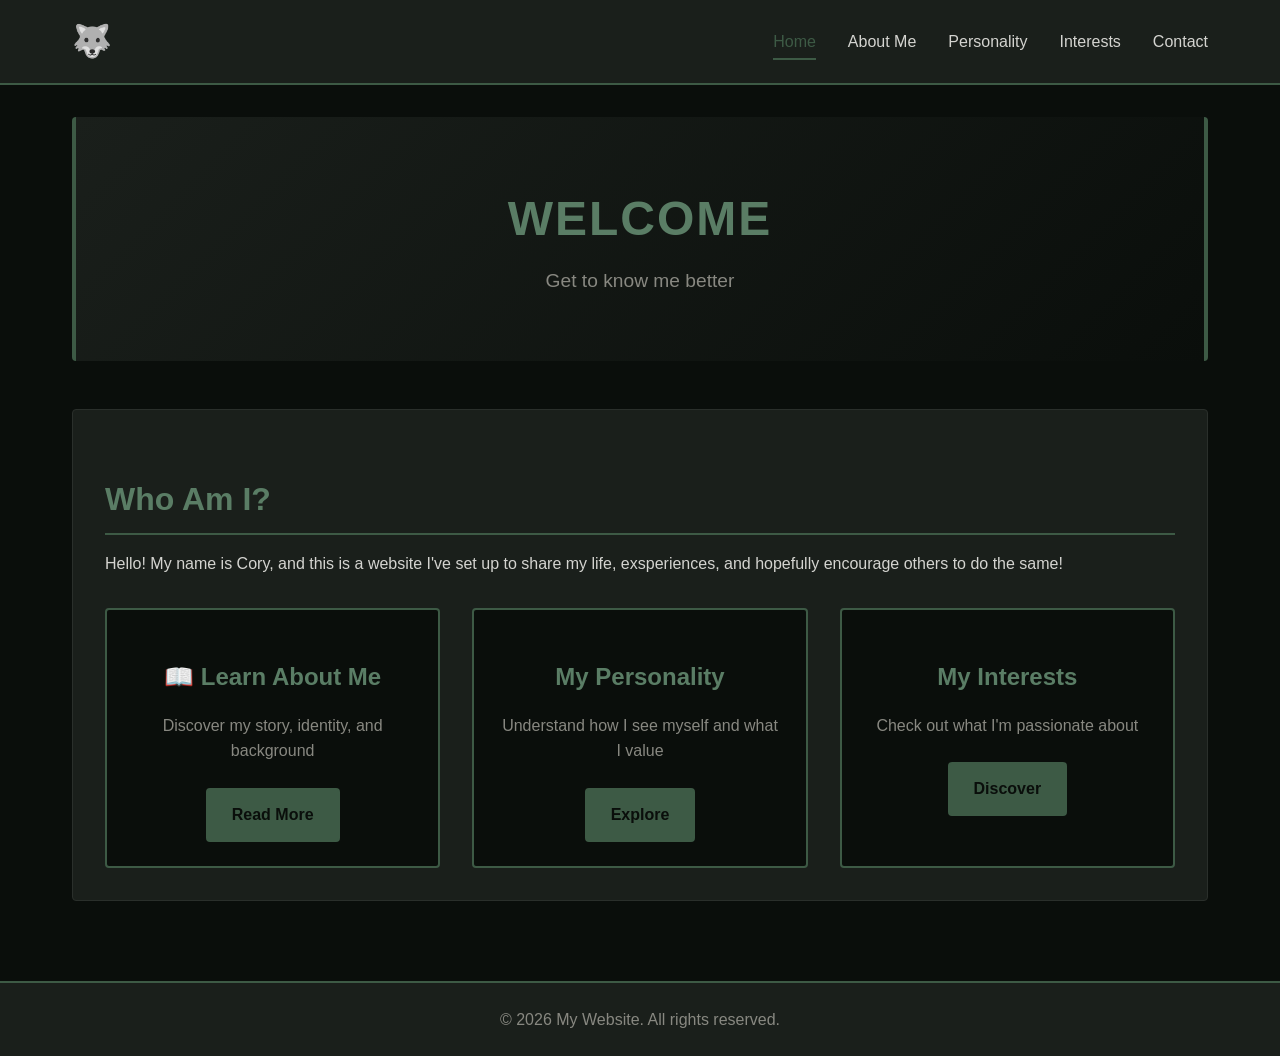
==== index.html @ 978be8fb "Update introduction and headings in index.html" ====
<!DOCTYPE html>
<html lang="en">
<head>
    <meta charset="UTF-8">
    <meta name="viewport" content="width=device-width, initial-scale=1.0">
    <title>Home - My Website</title>
    <link rel="stylesheet" href="css/style.css">
</head>
<body>
    <nav class="navbar">
        <div class="nav-container">
            <a href="index.html" class="logo">🐺</a>
            <ul class="nav-menu">
                <li><a href="index.html" class="nav-link active">Home</a></li>
                <li><a href="about.html" class="nav-link">About Me</a></li>
                <li><a href="personality.html" class="nav-link">Personality</a></li>
                <li><a href="interests.html" class="nav-link">Interests</a></li>
                <li><a href="contact.html" class="nav-link">Contact</a></li>
            </ul>
        </div>
    </nav>

    <main class="container">
        <section class="hero">
            <h1>Welcome</h1>
            <p>Get to know me better</p>
        </section>

        <section class="content">
            <h2>Who Am I?</h2>
            <!-- ADD YOUR CONTENT HERE -->
            <p>Hello! My name is Cory, and this is a website I've set up to share my life, exsperiences, and hopefully encourage others to do the same! </p>
            
            <div class="quick-nav">
                <div class="card">
                    <h3>📖 Learn About Me</h3>
                    <p>Discover my story, identity, and background</p>
                    <a href="about.html" class="btn">Read More</a>
                </div>
                <div class="card">
                    <h3> My Personality</h3>
                    <p>Understand how I see myself and what I value</p>
                    <a href="personality.html" class="btn">Explore</a>
                </div>
                <div class="card">
                    <h3> My Interests</h3>
                    <p>Check out what I'm passionate about</p>
                    <a href="interests.html" class="btn">Discover</a>
                </div>
            </div>
        </section>
    </main>

    <footer>
        <p>&copy; 2026 My Website. All rights reserved.</p>
    </footer>
</body>
</html>
---- css/style.css ----
* {
    margin: 0;
    padding: 0;
    box-sizing: border-box;
}

/* Color Variables - Dark Nature Theme */
:root {
    --primary-dark: #0a0e0b;        /* Very dark black */
    --secondary-dark: #1a1f1b;      /* Dark gray-black */
    --accent-green: #3d5a45;        /* Muted forest green */
    --accent-green-light: #5a7d65;  /* Lighter muted green */
    --text-light: #d4d4d0;          /* Off-white for text */
    --text-muted: #888881;          /* Muted gray text */
    --border: #2a2f2b;              /* Border color */
}

body {
    font-family: 'Segoe UI', Tahoma, Geneva, Verdana, sans-serif;
    background-color: var(--primary-dark);
    color: var(--text-light);
    line-height: 1.6;
}

/* Navigation Bar */
.navbar {
    background-color: var(--secondary-dark);
    padding: 1rem 0;
    border-bottom: 2px solid var(--accent-green);
    position: sticky;
    top: 0;
    z-index: 100;
}

.nav-container {
    max-width: 1200px;
    margin: 0 auto;
    padding: 0 2rem;
    display: flex;
    justify-content: space-between;
    align-items: center;
}

.logo {
    font-size: 2rem;
    text-decoration: none;
    color: var(--accent-green);
}

.nav-menu {
    display: flex;
    list-style: none;
    gap: 2rem;
}

.nav-link {
    color: var(--text-light);
    text-decoration: none;
    font-weight: 500;
    transition: all 0.3s ease;
    padding-bottom: 0.5rem;
    border-bottom: 2px solid transparent;
}

.nav-link:hover,
.nav-link.active {
    color: var(--accent-green);
    border-bottom: 2px solid var(--accent-green);
}

/* Container */
.container {
    max-width: 1200px;
    margin: 0 auto;
    padding: 2rem;
}

/* Hero Section */
.hero {
    text-align: center;
    padding: 4rem 2rem;
    background: linear-gradient(135deg, var(--secondary-dark) 0%, var(--primary-dark) 100%);
    border-left: 4px solid var(--accent-green);
    border-right: 4px solid var(--accent-green);
    margin-bottom: 3rem;
    border-radius: 4px;
}

.hero h1 {
    font-size: 3rem;
    color: var(--accent-green-light);
    margin-bottom: 0.5rem;
    text-transform: uppercase;
    letter-spacing: 2px;
}

.hero p {
    font-size: 1.2rem;
    color: var(--text-muted);
}

/* Content Section */
.content {
    background-color: var(--secondary-dark);
    padding: 2rem;
    border-radius: 4px;
    border: 1px solid var(--border);
}

.content h2 {
    color: var(--accent-green-light);
    font-size: 2rem;
    margin-top: 2rem;
    margin-bottom: 1rem;
    border-bottom: 2px solid var(--accent-green);
    padding-bottom: 0.5rem;
}

.content h3 {
    color: var(--accent-green);
    font-size: 1.3rem;
    margin-top: 1.5rem;
    margin-bottom: 0.75rem;
}

.content p {
    margin-bottom: 1rem;
    color: var(--text-light);
}

.content ul {
    margin-left: 1.5rem;
    margin-bottom: 1rem;
}

.content li {
    margin-bottom: 0.75rem;
    color: var(--text-light);
}

/* Cards */
.quick-nav {
    display: grid;
    grid-template-columns: repeat(auto-fit, minmax(280px, 1fr));
    gap: 2rem;
    margin-top: 2rem;
}

.card {
    background-color: var(--primary-dark);
    border: 2px solid var(--accent-green);
    border-radius: 4px;
    padding: 1.5rem;
    text-align: center;
    transition: all 0.3s ease;
}

.card:hover {
    background-color: var(--secondary-dark);
    border-color: var(--accent-green-light);
    transform: translateY(-5px);
}

.card h3 {
    color: var(--accent-green-light);
    margin-bottom: 1rem;
    font-size: 1.5rem;
}

.card p {
    color: var(--text-muted);
    margin-bottom: 1.5rem;
}

/* Button */
.btn {
    display: inline-block;
    background-color: var(--accent-green);
    color: var(--primary-dark);
    padding: 0.75rem 1.5rem;
    text-decoration: none;
    border-radius: 4px;
    font-weight: 600;
    transition: all 0.3s ease;
    border: 2px solid var(--accent-green);
}

.btn:hover {
    background-color: var(--accent-green-light);
    border-color: var(--accent-green-light);
    transform: scale(1.05);
}

/* Contact Info */
.contact-info {
    background-color: var(--primary-dark);
    border-left: 4px solid var(--accent-green);
    padding: 1.5rem;
    margin: 1.5rem 0;
    border-radius: 4px;
}

.contact-info p {
    margin-bottom: 0.75rem;
}

.contact-info a {
    color: var(--accent-green);
    text-decoration: none;
    transition: color 0.3s ease;
}

.contact-info a:hover {
    color: var(--accent-green-light);
    text-decoration: underline;
}

/* Footer */
footer {
    background-color: var(--secondary-dark);
    border-top: 2px solid var(--accent-green);
    text-align: center;
    padding: 1.5rem;
    margin-top: 3rem;
    color: var(--text-muted);
}

/* Responsive Design */
@media (max-width: 768px) {
    .nav-menu {
        gap: 1rem;
        font-size: 0.9rem;
    }

    .hero h1 {
        font-size: 2rem;
    }

    .hero p {
        font-size: 1rem;
    }

    .container {
        padding: 1rem;
    }

    .content {
        padding: 1rem;
    }

    .quick-nav {
        grid-template-columns: 1fr;
    }
}

@media (max-width: 480px) {
    .nav-container {
        padding: 0 1rem;
    }

    .nav-menu {
        gap: 0.5rem;
        font-size: 0.8rem;
    }

    .hero h1 {
        font-size: 1.5rem;
    }
}
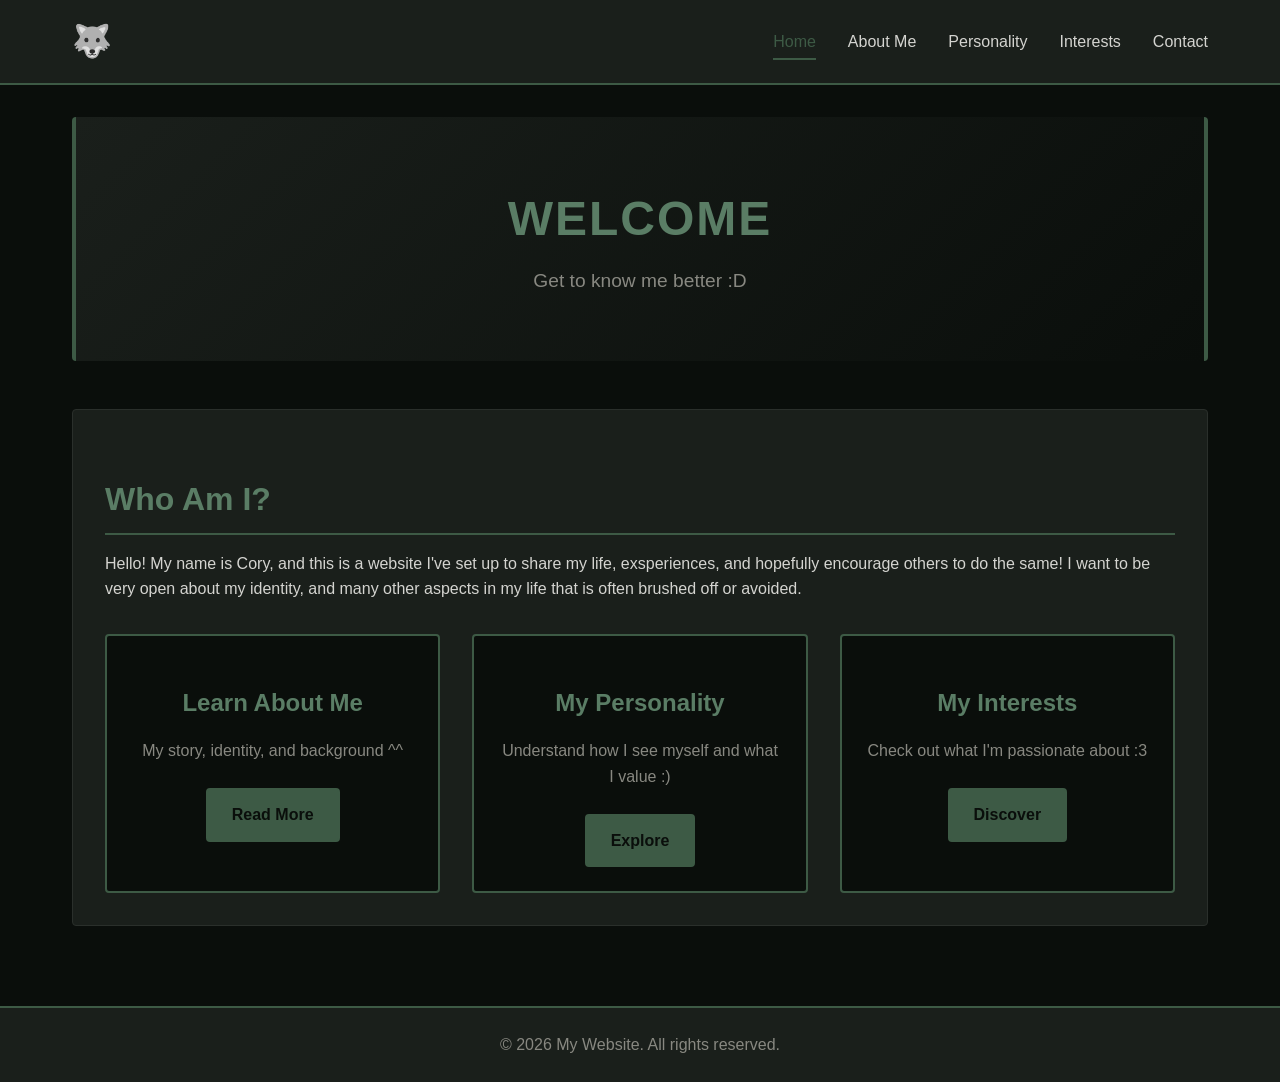
==== commit da17173e: "Update text in index.html for improved tone" ====
--- a/index.html
+++ b/index.html
@@ -23,28 +23,29 @@
     <main class="container">
         <section class="hero">
             <h1>Welcome</h1>
-            <p>Get to know me better</p>
+            <p>Get to know me better :D </p>
         </section>
 
         <section class="content">
             <h2>Who Am I?</h2>
             <!-- ADD YOUR CONTENT HERE -->
-            <p>Hello! My name is Cory, and this is a website I've set up to share my life, exsperiences, and hopefully encourage others to do the same! </p>
+            <p>Hello! My name is Cory, and this is a website I've set up to share my life, exsperiences, and hopefully encourage others to do the same! 
+            I want to be very open about my identity, and many other aspects in my life that is often brushed off or avoided. </p>
             
             <div class="quick-nav">
                 <div class="card">
-                    <h3>📖 Learn About Me</h3>
-                    <p>Discover my story, identity, and background</p>
+                    <h3>Learn About Me</h3>
+                    <p>My story, identity, and background ^^ </p>
                     <a href="about.html" class="btn">Read More</a>
                 </div>
                 <div class="card">
                     <h3> My Personality</h3>
-                    <p>Understand how I see myself and what I value</p>
+                    <p>Understand how I see myself and what I value :) </p>
                     <a href="personality.html" class="btn">Explore</a>
                 </div>
                 <div class="card">
                     <h3> My Interests</h3>
-                    <p>Check out what I'm passionate about</p>
+                    <p>Check out what I'm passionate about :3 </p>
                     <a href="interests.html" class="btn">Discover</a>
                 </div>
             </div>
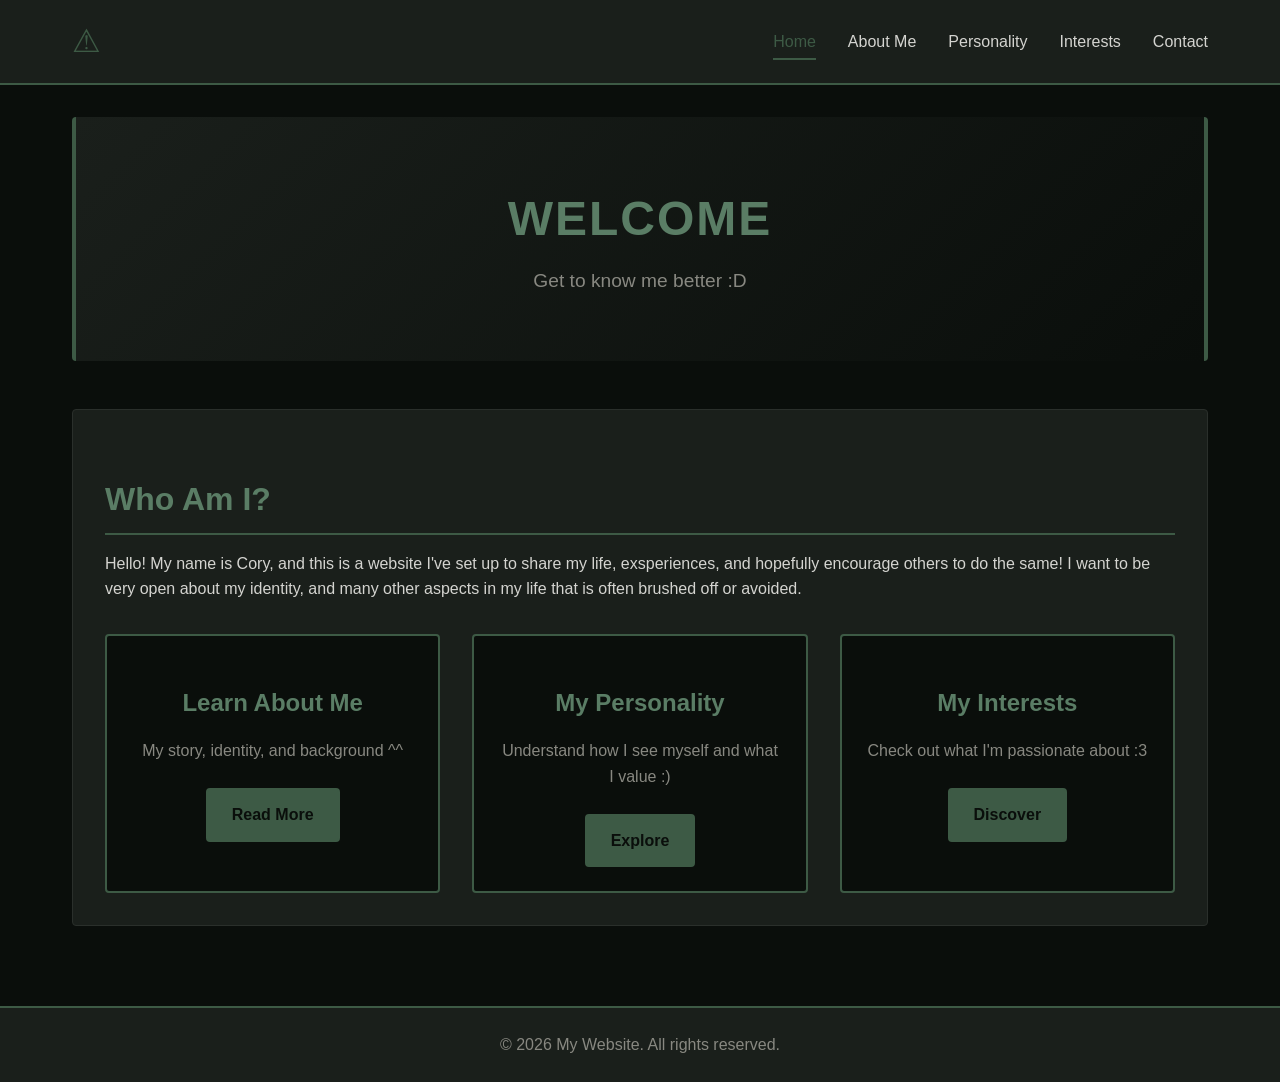
==== commit d1569657: "Change logo icon in navigation bar" ====
--- a/index.html
+++ b/index.html
@@ -9,7 +9,7 @@
 <body>
     <nav class="navbar">
         <div class="nav-container">
-            <a href="index.html" class="logo">🐺</a>
+            <a href="index.html" class="logo">⚠︎</a>
             <ul class="nav-menu">
                 <li><a href="index.html" class="nav-link active">Home</a></li>
                 <li><a href="about.html" class="nav-link">About Me</a></li>
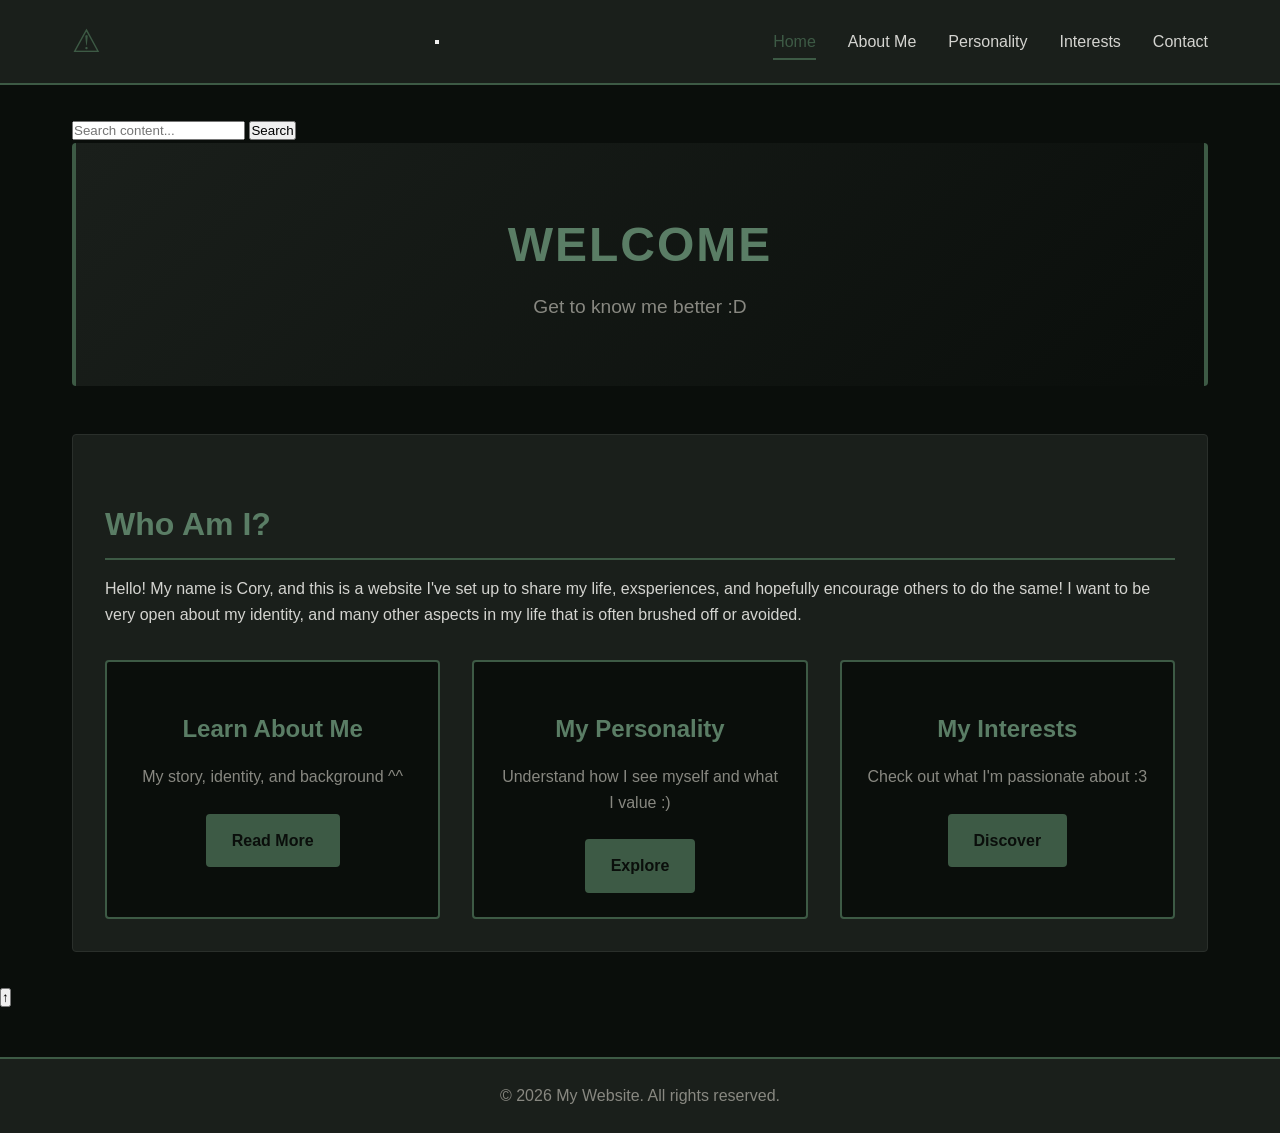
==== commit 6aa52ced: "Update index.html with all new features integrated" ====
--- a/index.html
+++ b/index.html
@@ -5,11 +5,23 @@
     <meta name="viewport" content="width=device-width, initial-scale=1.0">
     <title>Home - My Website</title>
     <link rel="stylesheet" href="css/style.css">
+    <link rel="stylesheet" href="css/animations.css">
 </head>
 <body>
+    <!-- LOADING ANIMATION -->
+    <div class="loader">
+        <div class="loader-spinner"></div>
+    </div>
+
+    <!-- NAVIGATION WITH MOBILE MENU -->
     <nav class="navbar">
         <div class="nav-container">
             <a href="index.html" class="logo">⚠︎</a>
+            <button class="menu-btn">
+                <span></span>
+                <span></span>
+                <span></span>
+            </button>
             <ul class="nav-menu">
                 <li><a href="index.html" class="nav-link active">Home</a></li>
                 <li><a href="about.html" class="nav-link">About Me</a></li>
@@ -21,14 +33,23 @@
     </nav>
 
     <main class="container">
+        <!-- SEARCH BAR -->
+        <div class="search-container">
+            <input type="text" class="search-input" placeholder="Search content...">
+            <button class="search-btn">Search</button>
+            <div class="search-results"></div>
+        </div>
+
+        <!-- TABLE OF CONTENTS -->
+        <div class="table-of-contents"></div>
+
         <section class="hero">
             <h1>Welcome</h1>
             <p>Get to know me better :D </p>
         </section>
 
-        <section class="content">
+        <section id="who-am-i" class="content">
             <h2>Who Am I?</h2>
-            <!-- ADD YOUR CONTENT HERE -->
             <p>Hello! My name is Cory, and this is a website I've set up to share my life, exsperiences, and hopefully encourage others to do the same! 
             I want to be very open about my identity, and many other aspects in my life that is often brushed off or avoided. </p>
             
@@ -52,8 +73,14 @@
         </section>
     </main>
 
+    <!-- BACK TO TOP BUTTON -->
+    <button class="back-to-top">↑</button>
+
     <footer>
         <p>&copy; 2026 My Website. All rights reserved.</p>
     </footer>
+
+    <!-- SCRIPTS -->
+    <script src="js/script.js"></script>
 </body>
 </html>
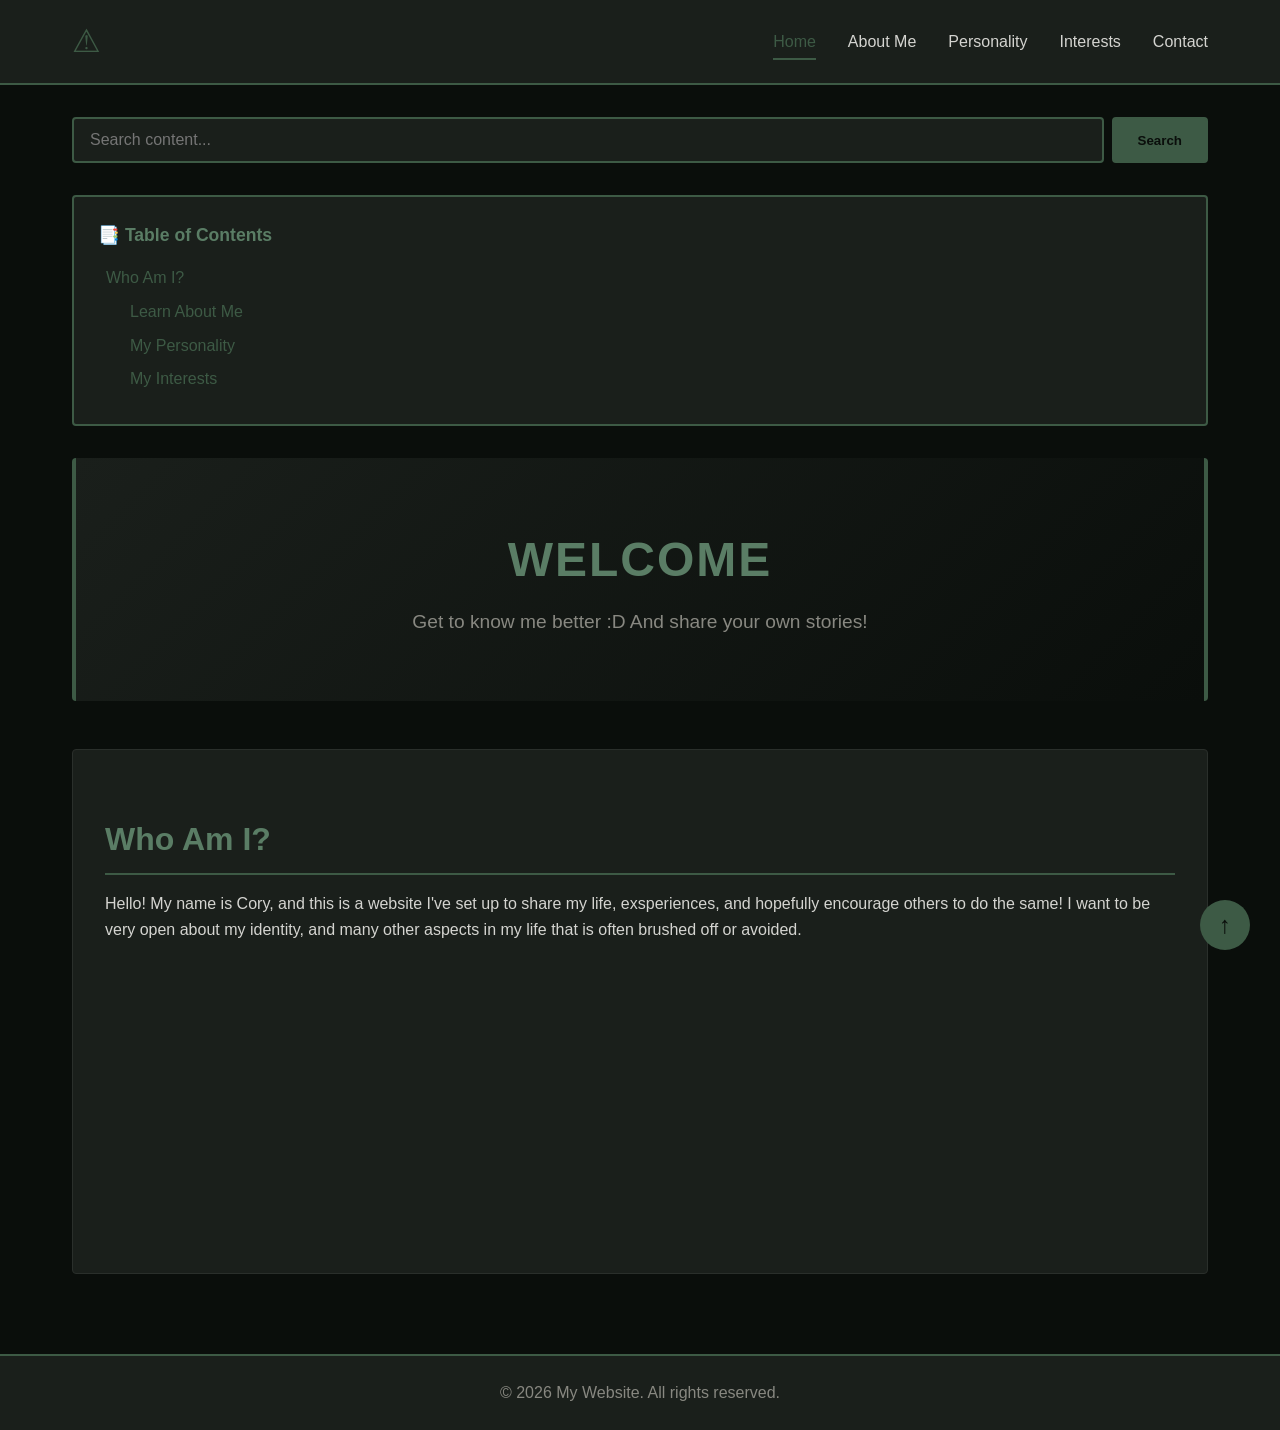
==== commit 242df92c: "Update hero section with additional text" ====
--- a/index.html
+++ b/index.html
@@ -45,7 +45,9 @@
 
         <section class="hero">
             <h1>Welcome</h1>
-            <p>Get to know me better :D </p>
+            <p>Get to know me better :D 
+            
+            And share your own stories! </p>
         </section>
 
         <section id="who-am-i" class="content">
--- a/css/style.css
+++ b/css/style.css
@@ -1,3 +1,7 @@
+/* ============================================
+   UPDATED STYLE.CSS - Mobile Menu Support
+   ============================================ */
+
 * {
     margin: 0;
     padding: 0;
@@ -266,4 +270,4 @@
     .hero h1 {
         font-size: 1.5rem;
     }
-}+}
--- a/css/animations.css
+++ b/css/animations.css
@@ -0,0 +1,468 @@
+/* ============================================
+   ANIMATIONS CSS - All Features
+   ============================================ */
+
+/* Loading Animation */
+.loader {
+    position: fixed;
+    top: 0;
+    left: 0;
+    width: 100%;
+    height: 100%;
+    background-color: var(--primary-dark);
+    display: flex;
+    justify-content: center;
+    align-items: center;
+    z-index: 9999;
+    animation: fadeOut 0.8s ease-in-out 1.2s forwards;
+}
+
+.loader-spinner {
+    width: 60px;
+    height: 60px;
+    border: 5px solid var(--accent-green);
+    border-top-color: var(--accent-green-light);
+    border-radius: 50%;
+    animation: spin 1s linear infinite;
+}
+
+@keyframes spin {
+    to {
+        transform: rotate(360deg);
+    }
+}
+
+@keyframes fadeOut {
+    to {
+        opacity: 0;
+        visibility: hidden;
+    }
+}
+
+/* Scroll Animations */
+.fade-in {
+    opacity: 0;
+    animation: slideInUp 0.8s ease-out forwards;
+}
+
+.fade-in:nth-child(1) { animation-delay: 0.1s; }
+.fade-in:nth-child(2) { animation-delay: 0.2s; }
+.fade-in:nth-child(3) { animation-delay: 0.3s; }
+.fade-in:nth-child(4) { animation-delay: 0.4s; }
+.fade-in:nth-child(5) { animation-delay: 0.5s; }
+
+@keyframes slideInUp {
+    from {
+        opacity: 0;
+        transform: translateY(30px);
+    }
+    to {
+        opacity: 1;
+        transform: translateY(0);
+    }
+}
+
+@keyframes slideInLeft {
+    from {
+        opacity: 0;
+        transform: translateX(-30px);
+    }
+    to {
+        opacity: 1;
+        transform: translateX(0);
+    }
+}
+
+@keyframes slideInRight {
+    from {
+        opacity: 0;
+        transform: translateX(30px);
+    }
+    to {
+        opacity: 1;
+        transform: translateX(0);
+    }
+}
+
+/* Enhanced Button Animations */
+.btn {
+    position: relative;
+    overflow: hidden;
+}
+
+.btn:hover {
+    animation: buttonPulse 0.6s ease-out;
+}
+
+@keyframes buttonPulse {
+    0% {
+        transform: scale(1) rotate(0deg);
+    }
+    50% {
+        transform: scale(1.08) rotate(2deg);
+    }
+    100% {
+        transform: scale(1.05) rotate(0deg);
+    }
+}
+
+/* Button shine effect (optional) */
+.btn-shine::before {
+    content: '';
+    position: absolute;
+    top: 0;
+    left: -100%;
+    width: 100%;
+    height: 100%;
+    background: linear-gradient(90deg, transparent, rgba(255, 255, 255, 0.3), transparent);
+    transition: left 0.5s;
+}
+
+.btn-shine:hover::before {
+    left: 100%;
+}
+
+/* Mobile Menu Animation */
+.menu-btn {
+    display: none;
+    background: none;
+    border: none;
+    cursor: pointer;
+    padding: 0;
+    z-index: 200;
+}
+
+.menu-btn span {
+    display: block;
+    width: 25px;
+    height: 3px;
+    background-color: var(--accent-green);
+    margin: 5px 0;
+    transition: all 0.3s ease;
+    border-radius: 2px;
+}
+
+.menu-btn.active span:nth-child(1) {
+    transform: rotate(45deg) translate(10px, 10px);
+}
+
+.menu-btn.active span:nth-child(2) {
+    opacity: 0;
+}
+
+.menu-btn.active span:nth-child(3) {
+    transform: rotate(-45deg) translate(7px, -7px);
+}
+
+/* Mobile Menu Slide Animation */
+.nav-menu {
+    animation: menuSlideIn 0.4s ease-out;
+}
+
+@keyframes menuSlideIn {
+    from {
+        opacity: 0;
+        transform: translateY(-20px);
+    }
+    to {
+        opacity: 1;
+        transform: translateY(0);
+    }
+}
+
+/* Back to Top Button */
+.back-to-top {
+    position: fixed;
+    bottom: -50px;
+    right: 30px;
+    width: 50px;
+    height: 50px;
+    background-color: var(--accent-green);
+    color: var(--primary-dark);
+    border: none;
+    border-radius: 50%;
+    font-size: 24px;
+    cursor: pointer;
+    transition: all 0.3s ease;
+    z-index: 99;
+    display: flex;
+    align-items: center;
+    justify-content: center;
+    font-weight: bold;
+}
+
+.back-to-top.show {
+    bottom: 30px;
+    animation: popUp 0.5s ease-out;
+}
+
+.back-to-top:hover {
+    background-color: var(--accent-green-light);
+    transform: translateY(-5px);
+    box-shadow: 0 5px 15px rgba(93, 157, 123, 0.3);
+}
+
+@keyframes popUp {
+    from {
+        opacity: 0;
+        transform: translateY(20px);
+    }
+    to {
+        opacity: 1;
+        transform: translateY(0);
+    }
+}
+
+/* Search Container */
+.search-container {
+    position: relative;
+    margin-bottom: 2rem;
+    display: flex;
+    gap: 0.5rem;
+    flex-wrap: wrap;
+}
+
+.search-input {
+    flex: 1;
+    min-width: 200px;
+    padding: 0.75rem 1rem;
+    background-color: var(--secondary-dark);
+    border: 2px solid var(--accent-green);
+    color: var(--text-light);
+    border-radius: 4px;
+    font-size: 1rem;
+    transition: all 0.3s ease;
+}
+
+.search-input:focus {
+    outline: none;
+    border-color: var(--accent-green-light);
+    box-shadow: 0 0 10px rgba(93, 157, 123, 0.2);
+    background-color: var(--primary-dark);
+}
+
+.search-btn {
+    padding: 0.75rem 1.5rem;
+    background-color: var(--accent-green);
+    color: var(--primary-dark);
+    border: 2px solid var(--accent-green);
+    border-radius: 4px;
+    cursor: pointer;
+    font-weight: 600;
+    transition: all 0.3s ease;
+}
+
+.search-btn:hover {
+    background-color: var(--accent-green-light);
+    transform: scale(1.05);
+}
+
+/* Search Results Dropdown */
+.search-results {
+    position: absolute;
+    top: 100%;
+    left: 0;
+    right: 0;
+    background-color: var(--secondary-dark);
+    border: 2px solid var(--accent-green);
+    border-top: none;
+    border-radius: 0 0 4px 4px;
+    max-height: 300px;
+    overflow-y: auto;
+    display: none;
+    z-index: 100;
+    animation: slideDown 0.3s ease-out;
+}
+
+.search-results.show {
+    display: block;
+}
+
+.search-result-item {
+    padding: 0.75rem 1rem;
+    border-bottom: 1px solid var(--border);
+    cursor: pointer;
+    transition: all 0.2s ease;
+}
+
+.search-result-item:hover {
+    background-color: var(--primary-dark);
+    padding-left: 1.5rem;
+    color: var(--accent-green-light);
+}
+
+.search-result-item:last-child {
+    border-bottom: none;
+}
+
+@keyframes slideDown {
+    from {
+        opacity: 0;
+        transform: translateY(-10px);
+    }
+    to {
+        opacity: 1;
+        transform: translateY(0);
+    }
+}
+
+/* Table of Contents */
+.table-of-contents {
+    background-color: var(--secondary-dark);
+    border: 2px solid var(--accent-green);
+    border-radius: 4px;
+    padding: 1.5rem;
+    margin-bottom: 2rem;
+    animation: slideInLeft 0.6s ease-out;
+}
+
+.table-of-contents h3 {
+    color: var(--accent-green-light);
+    margin-bottom: 1rem;
+    font-size: 1.1rem;
+}
+
+.table-of-contents ul {
+    list-style: none;
+}
+
+.table-of-contents li {
+    margin-bottom: 0.5rem;
+}
+
+.table-of-contents a {
+    color: var(--accent-green);
+    text-decoration: none;
+    transition: all 0.3s ease;
+    padding-left: 0.5rem;
+}
+
+.table-of-contents a:hover {
+    color: var(--accent-green-light);
+    padding-left: 1rem;
+    text-decoration: underline;
+}
+
+/* Card Animation on Scroll */
+.card {
+    animation: slideInUp 0.6s ease-out;
+}
+
+.card:nth-child(1) { animation-delay: 0s; }
+.card:nth-child(2) { animation-delay: 0.1s; }
+.card:nth-child(3) { animation-delay: 0.2s; }
+.card:nth-child(4) { animation-delay: 0.3s; }
+
+/* Hero Section Animation */
+.hero {
+    animation: slideInUp 0.8s ease-out;
+}
+
+.hero h1 {
+    animation: slideInDown 0.8s ease-out;
+}
+
+@keyframes slideInDown {
+    from {
+        opacity: 0;
+        transform: translateY(-30px);
+    }
+    to {
+        opacity: 1;
+        transform: translateY(0);
+    }
+}
+
+/* Content Section Animation */
+.content {
+    animation: slideInUp 1s ease-out 0.2s forwards;
+    opacity: 0;
+}
+
+/* Responsive Design for Mobile Menu */
+@media (max-width: 768px) {
+    .menu-btn {
+        display: block;
+    }
+
+    .nav-menu {
+        position: absolute;
+        top: 70px;
+        left: -100%;
+        flex-direction: column;
+        background-color: var(--secondary-dark);
+        width: 100%;
+        text-align: center;
+        transition: left 0.3s ease;
+        padding: 2rem 0;
+        gap: 0;
+        border-bottom: 2px solid var(--accent-green);
+    }
+
+    .nav-menu.active {
+        left: 0;
+    }
+
+    .nav-menu li {
+        padding: 1rem 0;
+    }
+
+    .back-to-top {
+        width: 45px;
+        height: 45px;
+        font-size: 20px;
+        right: 20px;
+    }
+
+    .back-to-top.show {
+        bottom: 20px;
+    }
+
+    .search-container {
+        flex-direction: column;
+    }
+
+    .search-input {
+        min-width: auto;
+    }
+
+    .search-btn {
+        width: 100%;
+    }
+
+    .table-of-contents {
+        padding: 1rem;
+    }
+}
+
+@media (max-width: 480px) {
+    .loader-spinner {
+        width: 45px;
+        height: 45px;
+        border: 4px solid var(--accent-green);
+    }
+
+    .back-to-top {
+        width: 40px;
+        height: 40px;
+        font-size: 18px;
+        right: 15px;
+    }
+
+    .back-to-top.show {
+        bottom: 15px;
+    }
+
+    .table-of-contents {
+        padding: 0.75rem;
+        margin-bottom: 1rem;
+    }
+
+    .table-of-contents h3 {
+        font-size: 0.95rem;
+    }
+
+    .table-of-contents a {
+        font-size: 0.9rem;
+    }
+}
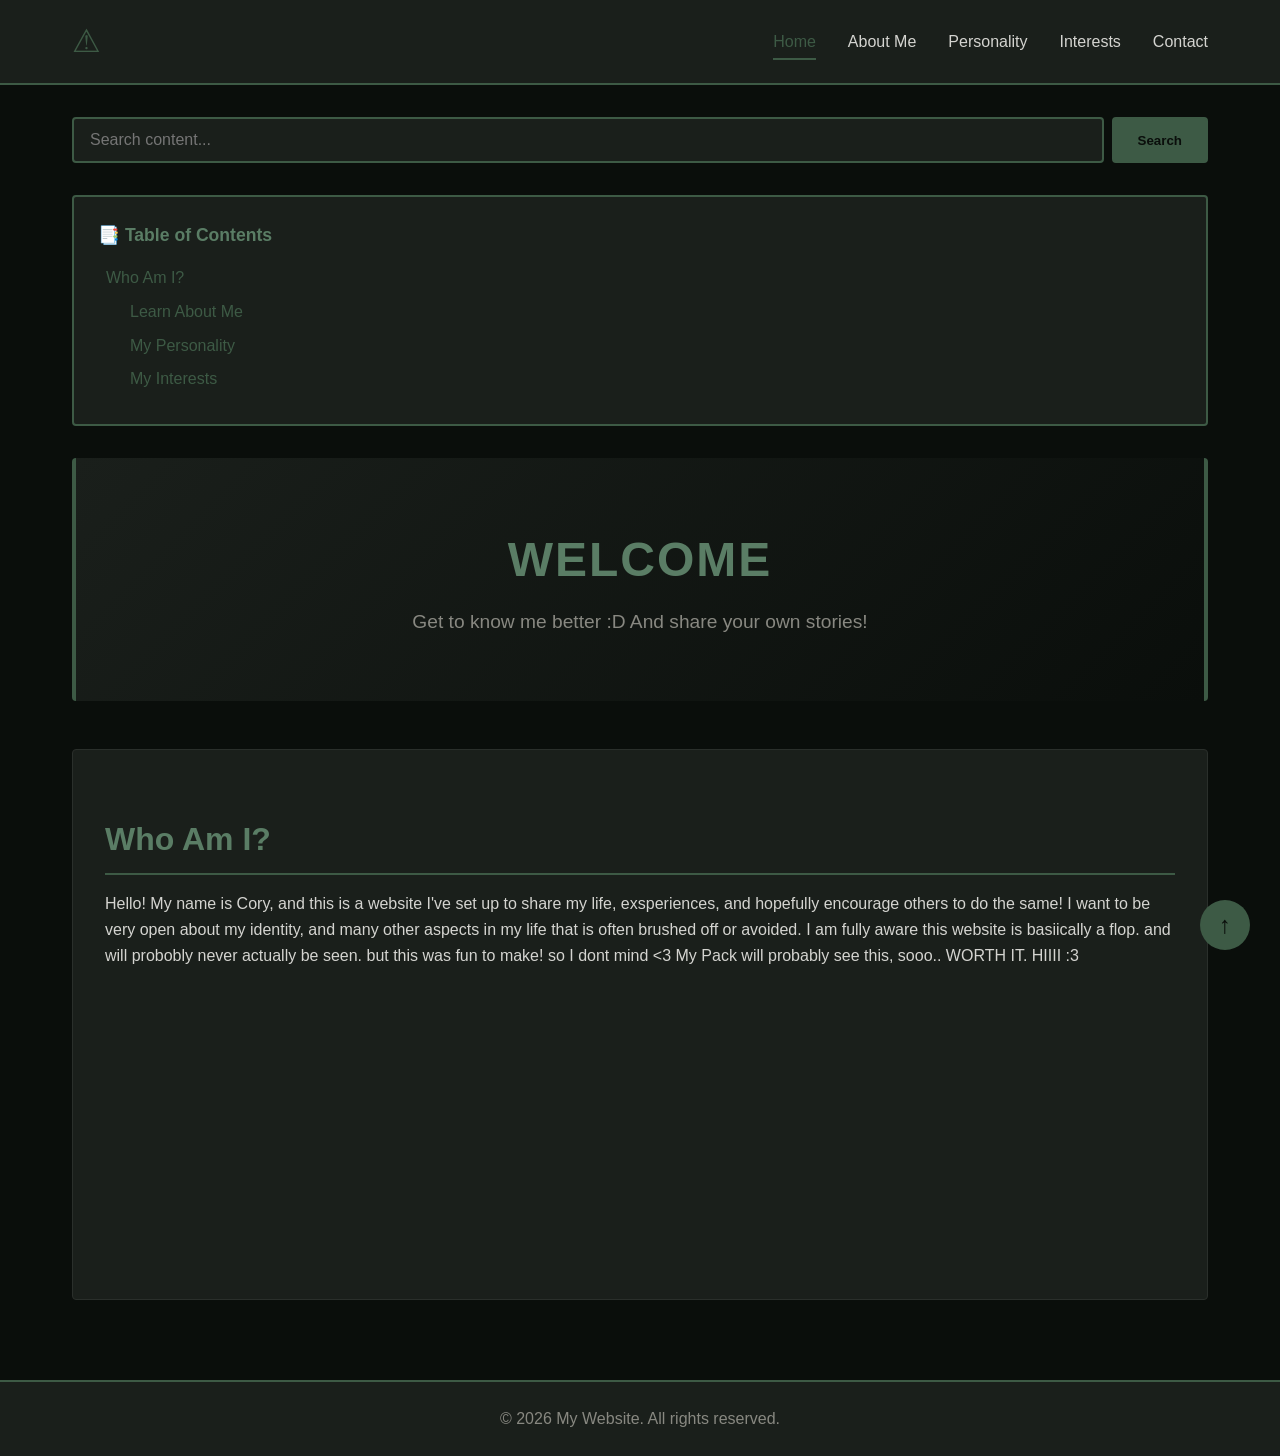
==== commit 1c97aeea: "Enhance personal section with new content Added additional personal reflections and thoughts about t" ====
--- a/index.html
+++ b/index.html
@@ -53,7 +53,14 @@
         <section id="who-am-i" class="content">
             <h2>Who Am I?</h2>
             <p>Hello! My name is Cory, and this is a website I've set up to share my life, exsperiences, and hopefully encourage others to do the same! 
-            I want to be very open about my identity, and many other aspects in my life that is often brushed off or avoided. </p>
+            I want to be very open about my identity, and many other aspects in my life that is often brushed off or avoided.
+            
+            I am fully aware this website is basiically a flop. and will probobly never actually be seen. but this was fun to make!
+            so I dont mind <3 
+            
+            My Pack will probably see this, sooo.. WORTH IT. 
+            
+            HIIII :3 </p>
             
             <div class="quick-nav">
                 <div class="card">
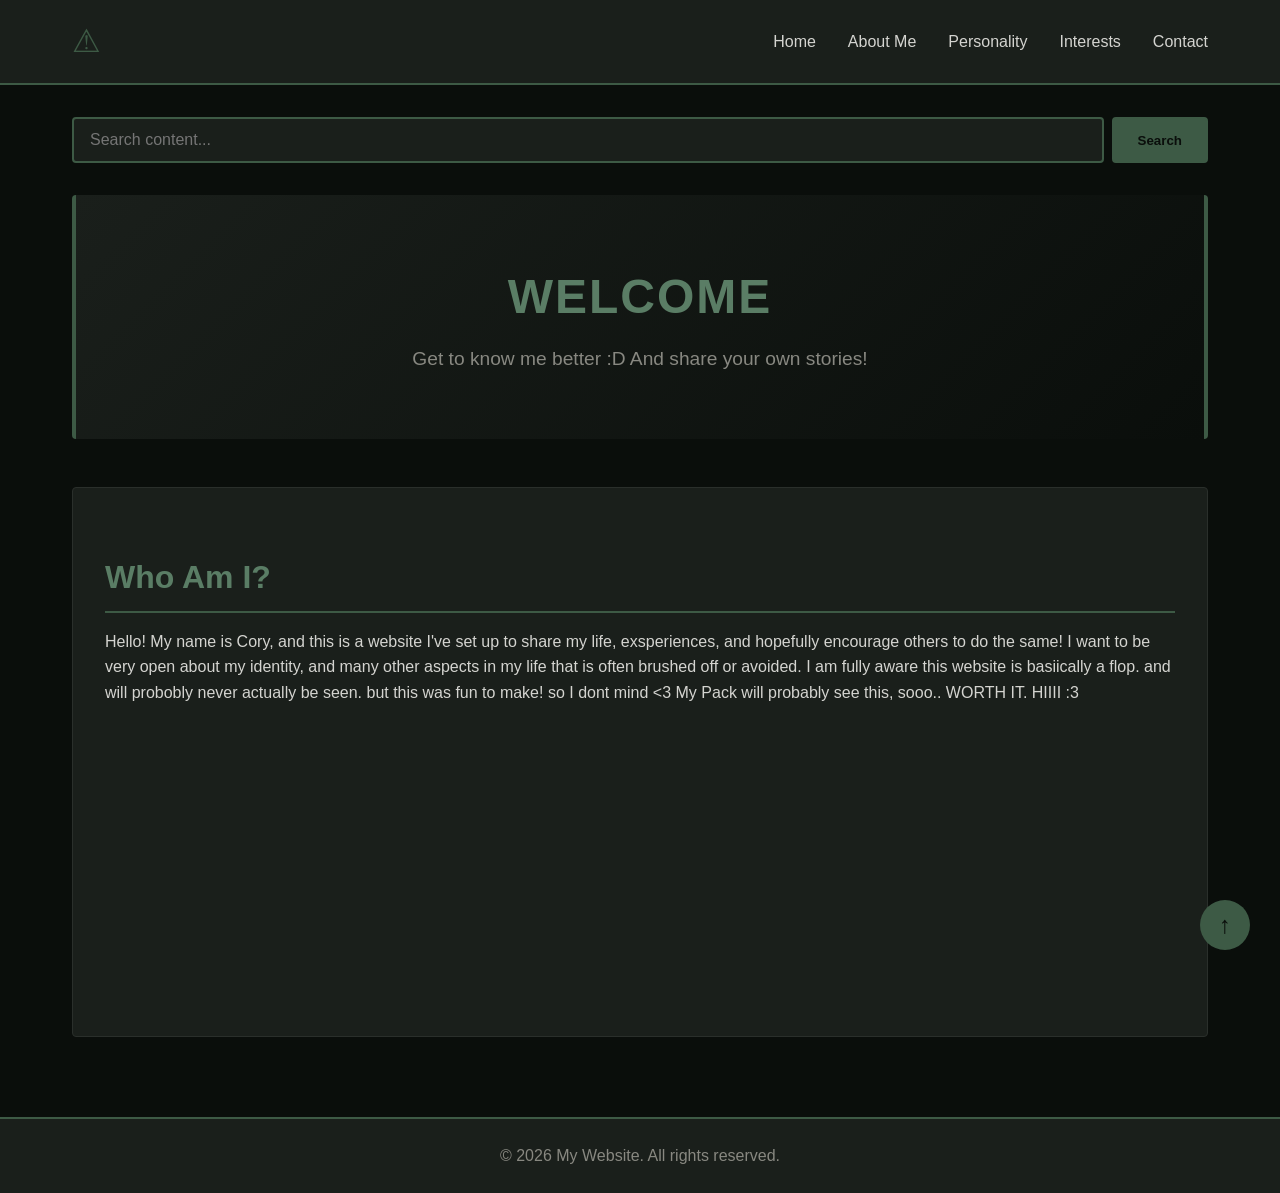
==== commit 63c938ce: "Update index.html" ====
--- a/index.html
+++ b/index.html
@@ -41,7 +41,7 @@
         </div>
 
         <!-- TABLE OF CONTENTS -->
-        <div class="table-of-contents"></div>
+        <div class="Table of contents"></div>
 
         <section class="hero">
             <h1>Welcome</h1>
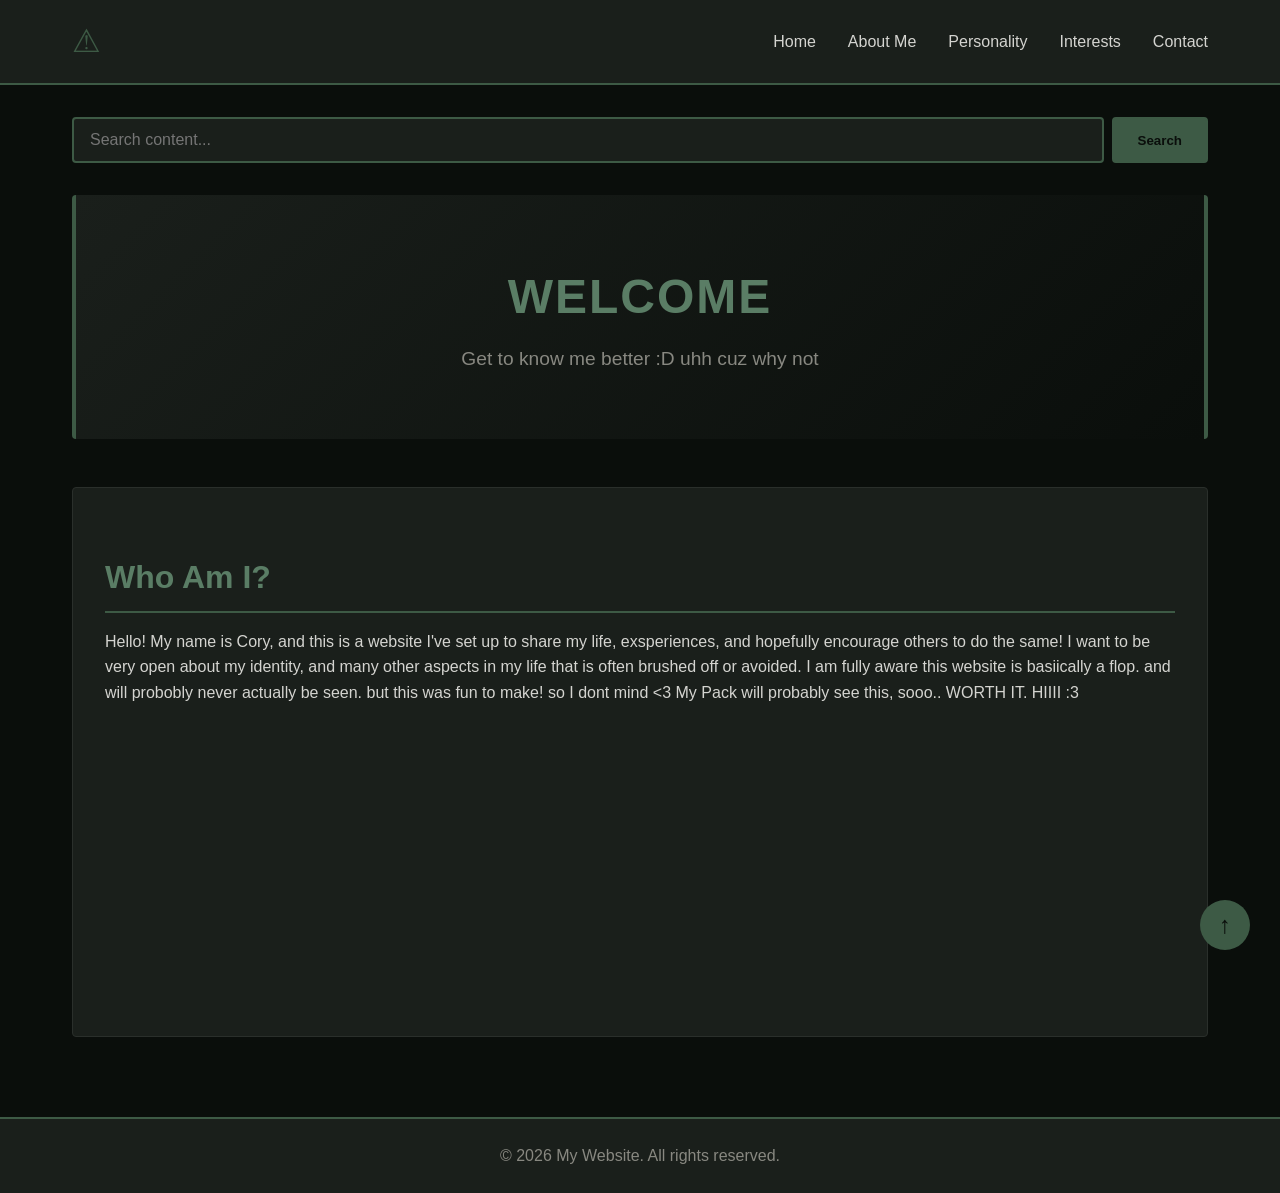
==== commit e6ca76fd: "Update index.html" ====
--- a/index.html
+++ b/index.html
@@ -46,8 +46,7 @@
         <section class="hero">
             <h1>Welcome</h1>
             <p>Get to know me better :D 
-            
-            And share your own stories! </p>
+            uhh cuz why not </p>
         </section>
 
         <section id="who-am-i" class="content">
